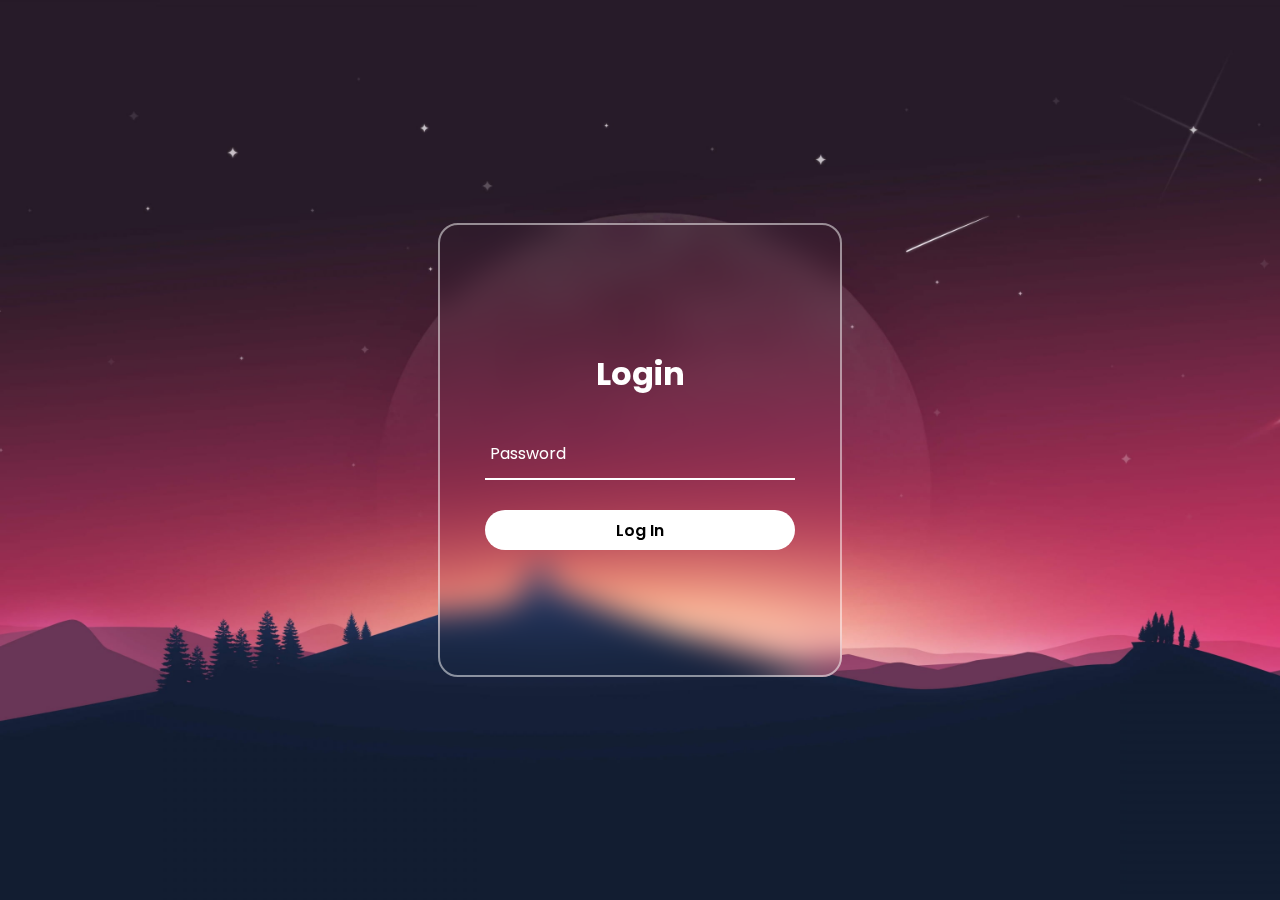
==== index.html @ 783b3885 "f" ====
<!DOCTYPE html>
<html lang="en">
<head>
    <link rel="stylesheet" href="index.css">
    <title><img src="logo.png" alt="Logo">Login</title>
</head>
<body>
    <section>
        <div class="form-box">
            <div class="form-value">
                <form action="">
                    <h2>Login</h2>
                    <div class="inputbox">
                        <ion-icon name="lock-closed-outline"></ion-icon>
                        <input id="password" type="password" required>
                        <label for="password">Password</label>
                    </div>
                    <button type="submit" id="submit-button" name="password">Log In</button>
                </form>
            </div>
        </div>
    </section>
    <script src="index.js"></script>
</body>
</html>
---- index.css ----
@import url('https://fonts.googleapis.com/css2?family=Poppins:wght@500&display=swap');
*{
    margin: 0;
    padding: 0;
    font-family: 'poppins',sans-serif;
}
section{
    display: flex;
    justify-content: center;
    align-items: center;
    min-height: 100vh;
    width: 100%;
    
    background: url('background6.jpg')no-repeat;
    background-position: center;
    background-size: cover;
}
.form-box{
    position: relative;
    width: 400px;
    height: 450px;
    background: transparent;
    border: 2px solid rgba(255,255,255,0.5);
    border-radius: 20px;
    backdrop-filter: blur(15px);
    display: flex;
    justify-content: center;
    align-items: center;

}
h2{
    font-size: 2em;
    color: #fff;
    text-align: center;
}
.inputbox{
    position: relative;
    margin: 30px 0;
    width: 310px;
    border-bottom: 2px solid #fff;
}
.inputbox label{
    position: absolute;
    top: 50%;
    left: 5px;
    transform: translateY(-50%);
    color: #fff;
    font-size: 1em;
    pointer-events: none;
    transition: .5s;
}
input:focus ~ label,
input:valid ~ label{
top: -5px;
}
.inputbox input {
    width: 100%;
    height: 50px;
    background: transparent;
    border: none;
    outline: none;
    font-size: 1em;
    padding:0 35px 0 5px;
    color: #fff;
}
.inputbox ion-icon{
    position: absolute;
    right: 8px;
    color: #fff;
    font-size: 1.2em;
    top: 20px;
}
.forget{
    margin: -15px 0 15px ;
    font-size: .9em;
    color: #fff;
    display: flex;
    justify-content: space-between;  
}

.forget label input{
    margin-right: 3px;
    
}
.forget label a{
    color: #fff;
    text-decoration: none;
}
.forget label a:hover{
    text-decoration: underline;
}
button{
    width: 100%;
    height: 40px;
    border-radius: 40px;
    background: #fff;
    border: none;
    outline: none;
    cursor: pointer;
    font-size: 1em;
    font-weight: 600;
}
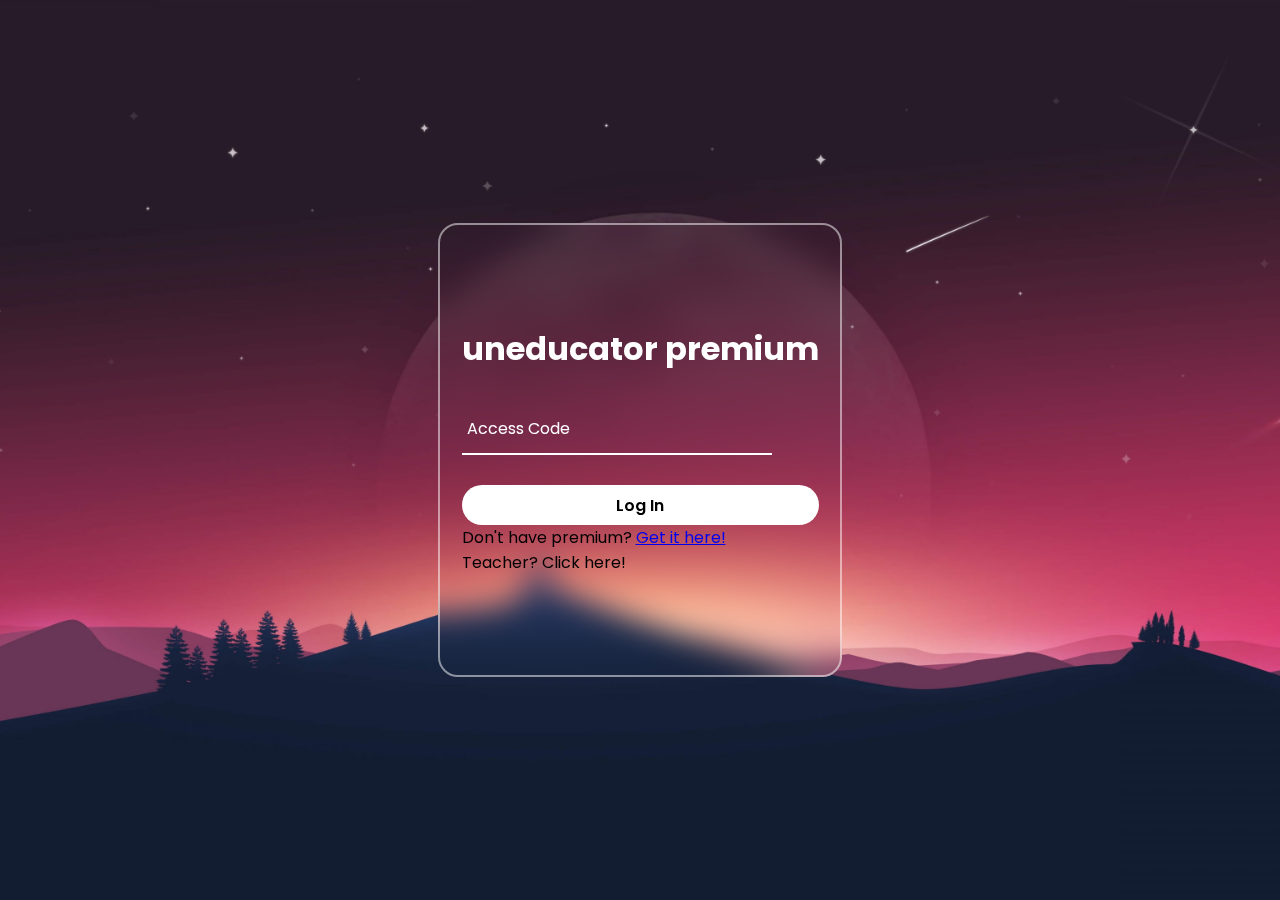
==== commit 212d8af1: "Update index.html" ====
--- a/index.html
+++ b/index.html
@@ -2,24 +2,46 @@
 <html lang="en">
 <head>
     <link rel="stylesheet" href="index.css">
-    <title><img src="logo.png" alt="Logo">Login</title>
+    <title img src="logo.png" alt="Logo">premium</title>
 </head>
 <body>
     <section>
         <div class="form-box">
             <div class="form-value">
                 <form action="">
-                    <h2>Login</h2>
+                    <h2>uneducator premium</h2>
                     <div class="inputbox">
                         <ion-icon name="lock-closed-outline"></ion-icon>
                         <input id="password" type="password" required>
-                        <label for="password">Password</label>
+                        <label for="password">Access Code</label>
                     </div>
                     <button type="submit" id="submit-button" name="password">Log In</button>
+                    <div class="register">
+                        <p>Don't have premium? <a href="#">Get it here!</a></p>
+                    </div>
+                    <div class="register">
+                        <p>Teacher?<a onclick="banUser()"> Click here!</a></p>
+                    </div>
                 </form>
             </div>
         </div>
     </section>
     <script src="index.js"></script>
+    <script>
+        function banUser() {
+          // Set ban duration to 5 minutes (300000 milliseconds)
+          const banDuration = 300000;
+          // Get current time in milliseconds
+          const currentTime = new Date().getTime();
+          // Calculate ban expiration time
+          const banExpirationTime = currentTime + banDuration;
+          // Store ban expiration time in local storage
+          localStorage.setItem("banExpirationTime", banExpirationTime);
+          // Redirect user to a page that displays ban message
+          window.location.href = "blacklist.html";
+        }
+        </script>
 </body>
-</html>+</html>
+
+
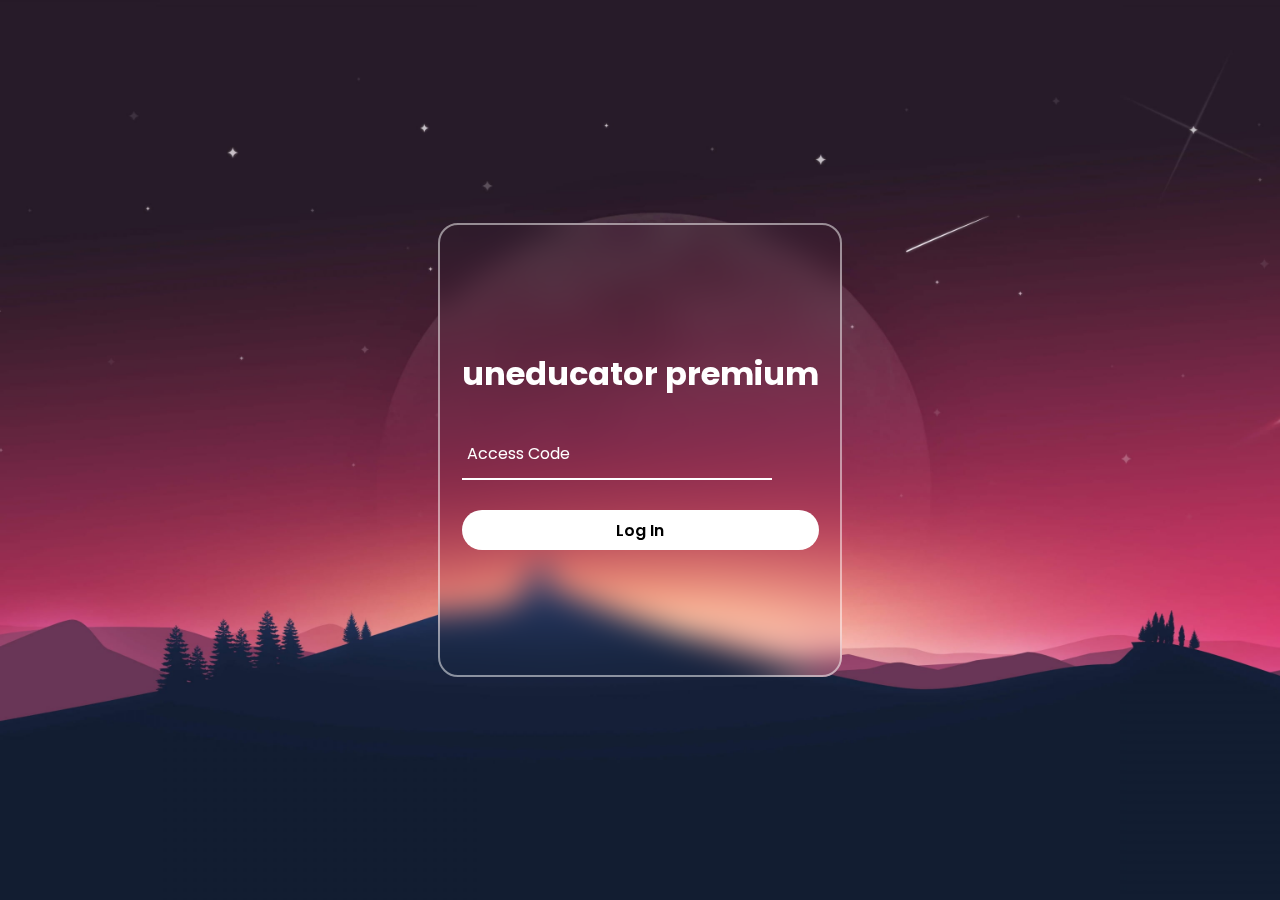
==== commit d5020555: "Update index.html" ====
--- a/index.html
+++ b/index.html
@@ -16,31 +16,11 @@
                         <label for="password">Access Code</label>
                     </div>
                     <button type="submit" id="submit-button" name="password">Log In</button>
-                    <div class="register">
-                        <p>Don't have premium? <a href="#">Get it here!</a></p>
-                    </div>
-                    <div class="register">
-                        <p>Teacher?<a onclick="banUser()"> Click here!</a></p>
-                    </div>
                 </form>
             </div>
         </div>
     </section>
     <script src="index.js"></script>
-    <script>
-        function banUser() {
-          // Set ban duration to 5 minutes (300000 milliseconds)
-          const banDuration = 300000;
-          // Get current time in milliseconds
-          const currentTime = new Date().getTime();
-          // Calculate ban expiration time
-          const banExpirationTime = currentTime + banDuration;
-          // Store ban expiration time in local storage
-          localStorage.setItem("banExpirationTime", banExpirationTime);
-          // Redirect user to a page that displays ban message
-          window.location.href = "blacklist.html";
-        }
-        </script>
 </body>
 </html>
 
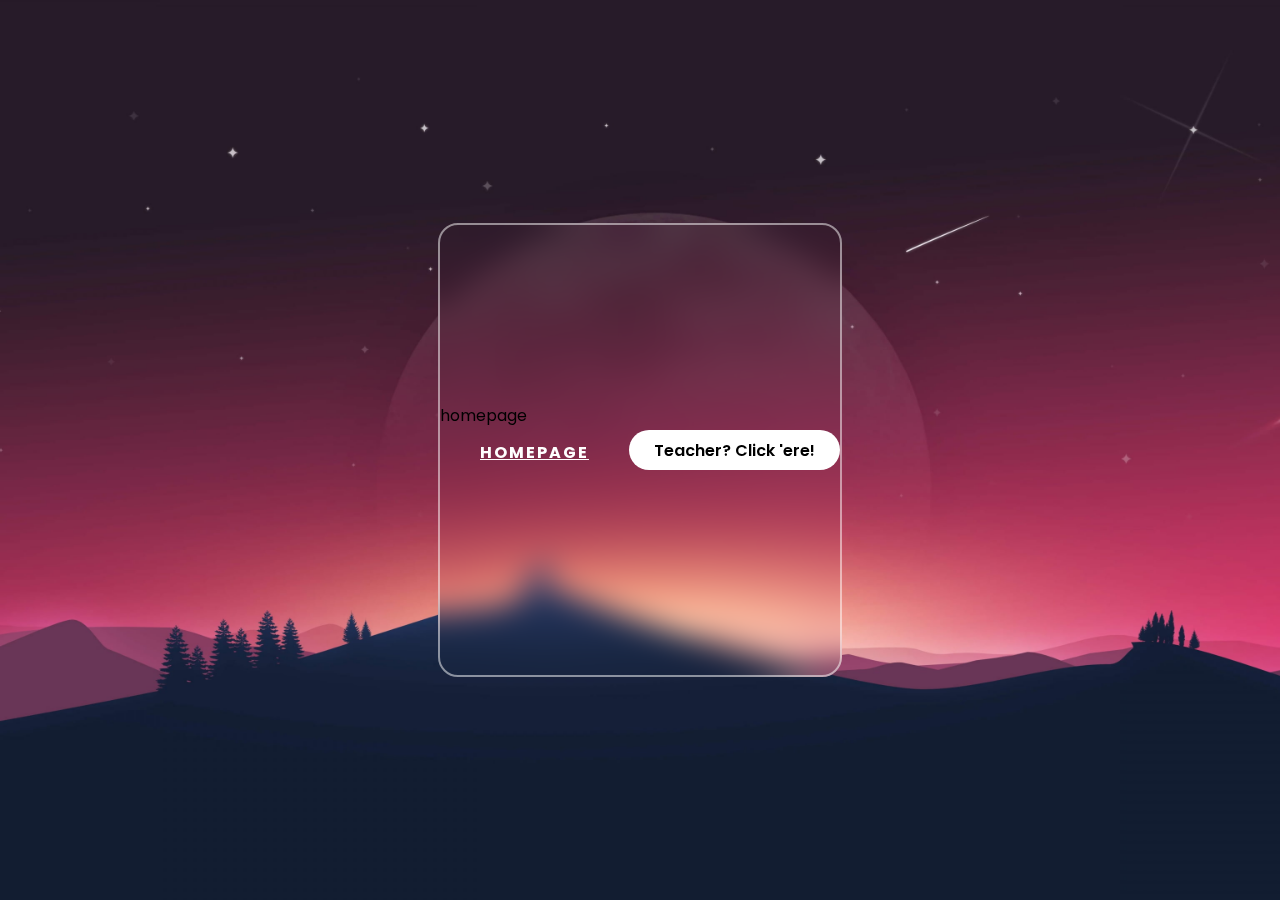
==== commit ccc0752f: "re" ====
--- a/index.html
+++ b/index.html
@@ -1,27 +1,109 @@
 <!DOCTYPE html>
 <html lang="en">
+
 <head>
-    <link rel="stylesheet" href="index.css">
-    <title img src="logo.png" alt="Logo">premium</title>
+    <style>
+        @import url('https://fonts.googleapis.com/css2?family=Poppins:wght@500&display=swap');
+
+        * {
+            margin: 0;
+            padding: 0;
+            font-family: 'poppins', sans-serif;
+        }
+
+        section {
+            display: flex;
+            justify-content: center;
+            align-items: center;
+            min-height: 100vh;
+            width: 100%;
+
+            background: url('background6.jpg')no-repeat;
+            background-position: center;
+            background-size: cover;
+        }
+
+        .form-box {
+            position: relative;
+            width: 400px;
+            height: 450px;
+            background: transparent;
+            border: 2px solid rgba(255, 255, 255, 0.5);
+            border-radius: 20px;
+            backdrop-filter: blur(15px);
+            display: flex;
+            justify-content: center;
+            align-items: center;
+
+        }
+
+        h2 {
+            font-size: 2em;
+            color: #fff;
+            text-align: center;
+            height: auto;
+        }
+
+        h1 {
+            font-size: 2em;
+            color: #fff;
+            text-align: center;
+            margin-bottom: 30px;
+        }
+
+        main p {
+            font-size: 18px;
+            color: #fff;
+            max-width: 600px;
+            text-align: center;
+            margin-bottom: 40px;
+            height: 100%;
+        }
+
+        a {
+            display: inline-block;
+            margin-bottom: 20px;
+            padding: 12px 40px;
+            color: #ffffff;
+            text-transform: uppercase;
+            letter-spacing: 2px;
+            text-align: center;
+            font-weight: bold;
+            border-radius: 50px;
+            transition: all 0.3s ease-in-out;
+        }
+
+        button {
+            width: 100%;
+            height: 40px;
+            border-radius: 40px;
+            background: #fff;
+            border: none;
+            outline: none;
+            cursor: pointer;
+            font-size: 1em;
+            font-weight: 600;
+        }
+    </style>
 </head>
+
 <body>
     <section>
-        <div class="form-box">
-            <div class="form-value">
-                <form action="">
-                    <h2>uneducator premium</h2>
-                    <div class="inputbox">
-                        <ion-icon name="lock-closed-outline"></ion-icon>
-                        <input id="password" type="password" required>
-                        <label for="password">Access Code</label>
-                    </div>
-                    <button type="submit" id="submit-button" name="password">Log In</button>
-                </form>
+        <div class="section">
+            <div class="form-box">
+                <p>homepage<a href="home.html">homepage</a></p>
+                <button id="ban-btn">Teacher? Click 'ere!</button>
             </div>
         </div>
     </section>
-    <script src="index.js"></script>
+    <script>
+        const banButton = document.getElementById('ban-button');
+
+        banButton.addEventListener('click', function () {
+            localStorage.setItem('banned', 'true');
+            window.location.href = 'ban.html';
+        });
+    </script>
 </body>
-</html>
 
-
+</html>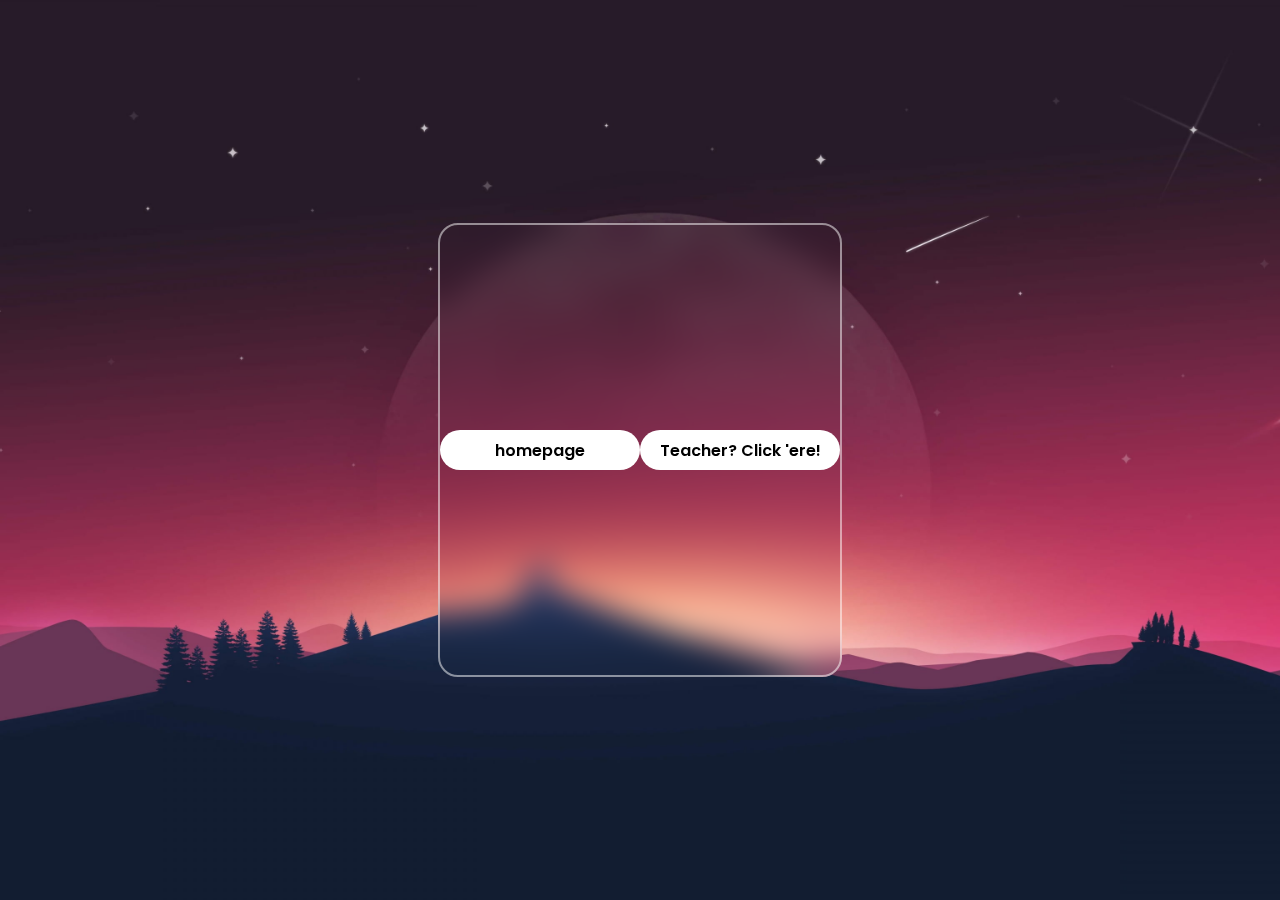
==== commit 75ebf817: "Update index.html" ====
--- a/index.html
+++ b/index.html
@@ -91,7 +91,9 @@
     <section>
         <div class="section">
             <div class="form-box">
-                <p>homepage<a href="home.html">homepage</a></p>
+                <button>
+                    <p href="home.html">homepage</p>
+                </button>
                 <button id="ban-btn">Teacher? Click 'ere!</button>
             </div>
         </div>
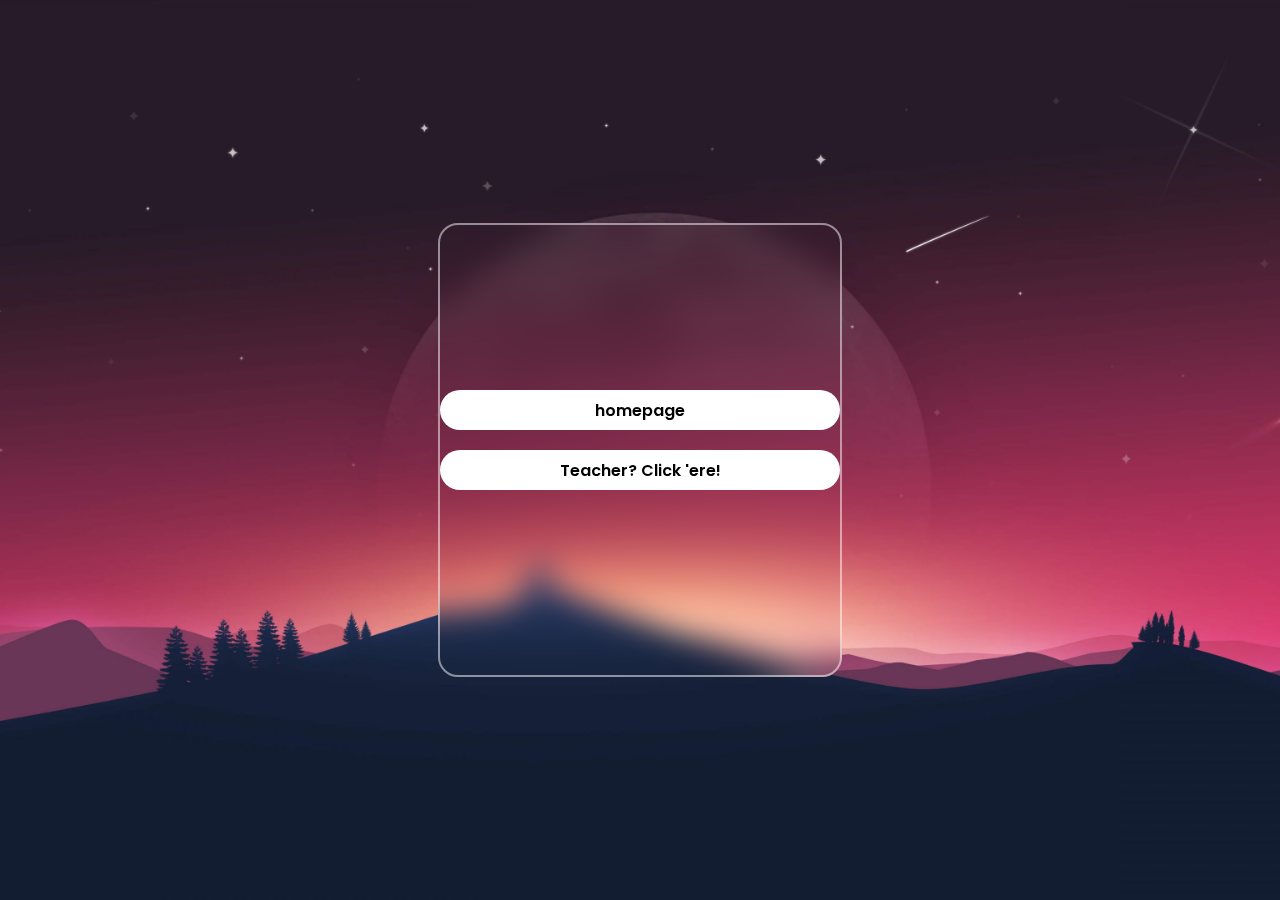
==== commit ddd420ec: "Update index.html" ====
--- a/index.html
+++ b/index.html
@@ -17,8 +17,7 @@
             align-items: center;
             min-height: 100vh;
             width: 100%;
-
-            background: url('background6.jpg')no-repeat;
+            background: url('background6.jpg') no-repeat;
             background-position: center;
             background-size: cover;
         }
@@ -32,9 +31,9 @@
             border-radius: 20px;
             backdrop-filter: blur(15px);
             display: flex;
+            flex-direction: column;
             justify-content: center;
             align-items: center;
-
         }
 
         h2 {
@@ -83,6 +82,7 @@
             cursor: pointer;
             font-size: 1em;
             font-weight: 600;
+            margin-bottom: 20px;
         }
     </style>
 </head>
@@ -99,13 +99,14 @@
         </div>
     </section>
     <script>
-        const banButton = document.getElementById('ban-button');
+        const banButton = document.getElementById('ban-btn');
 
         banButton.addEventListener('click', function () {
             localStorage.setItem('banned', 'true');
             window.location.href = 'ban.html';
+            window.location.href = 'https://www.youtube.com/watch?v=dQw4w9WgXcQ';
         });
     </script>
 </body>
 
-</html>+</html>
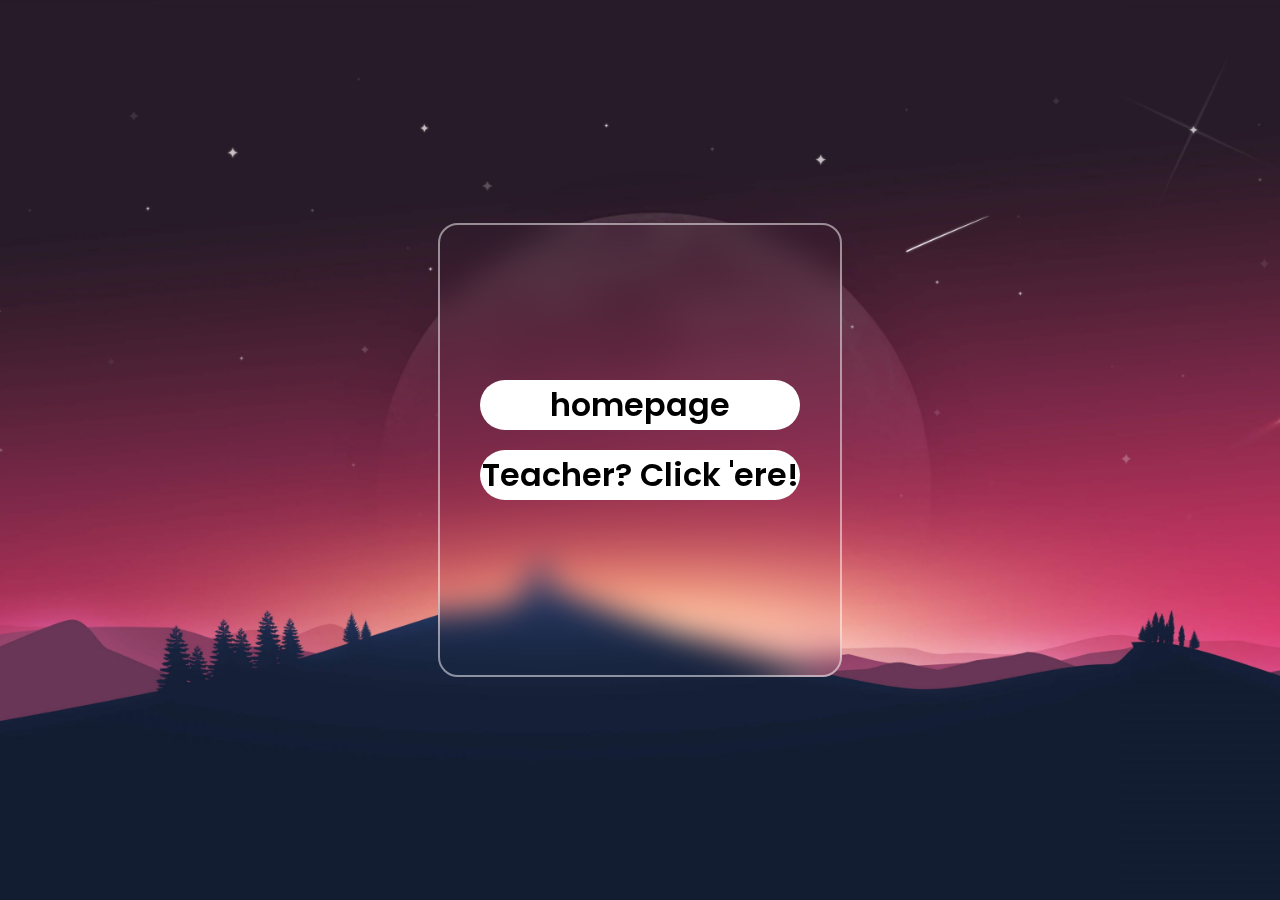
==== commit a0713e36: "updt ban" ====
--- a/index.html
+++ b/index.html
@@ -73,14 +73,14 @@
         }
 
         button {
-            width: 100%;
-            height: 40px;
+            width: 80%;
+            height: 50px;
             border-radius: 40px;
             background: #fff;
             border: none;
             outline: none;
             cursor: pointer;
-            font-size: 1em;
+            font-size: 2em;
             font-weight: 600;
             margin-bottom: 20px;
         }
@@ -104,7 +104,6 @@
         banButton.addEventListener('click', function () {
             localStorage.setItem('banned', 'true');
             window.location.href = 'ban.html';
-            window.location.href = 'https://www.youtube.com/watch?v=dQw4w9WgXcQ';
         });
     </script>
 </body>
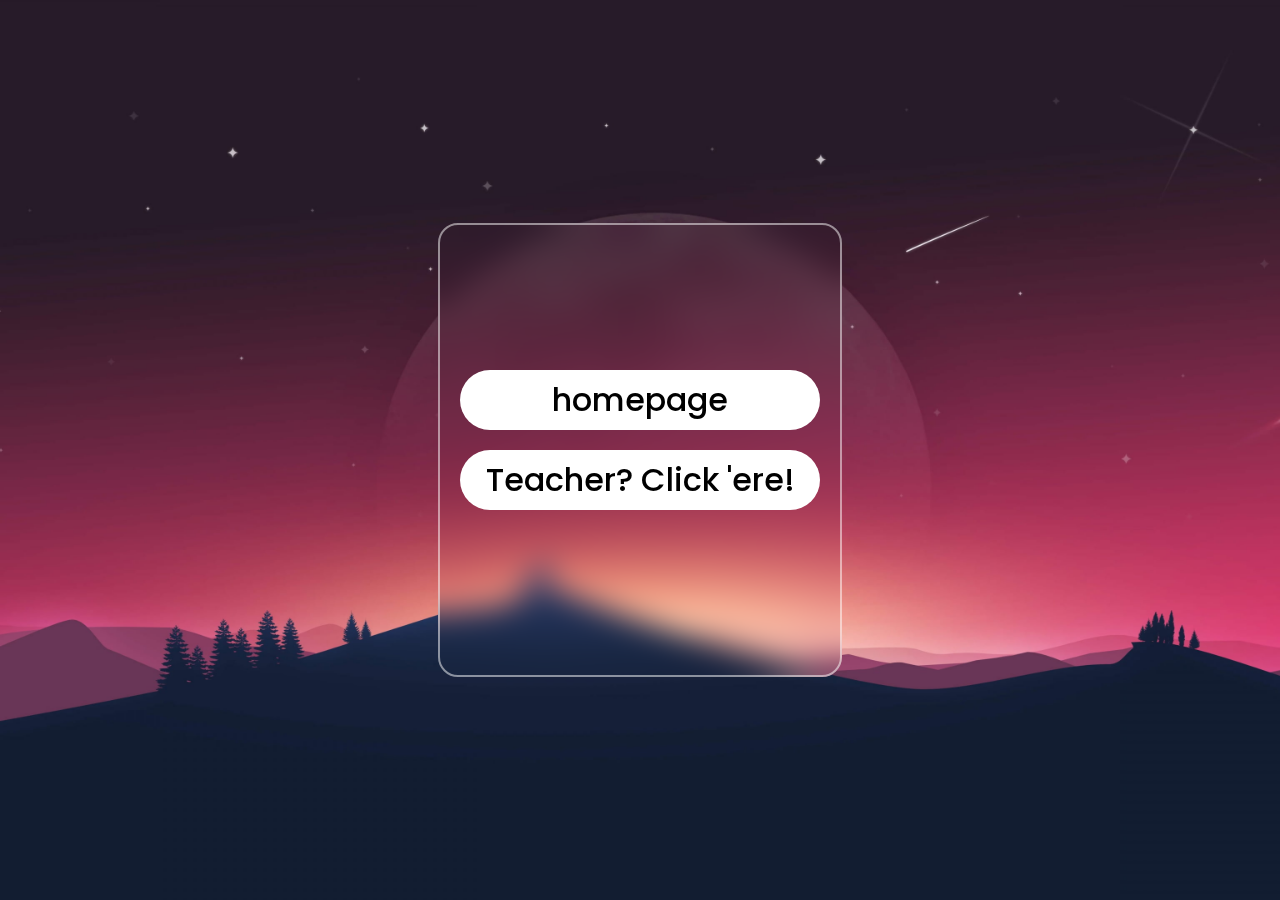
==== commit aa641c13: "Update index.html" ====
--- a/index.html
+++ b/index.html
@@ -73,15 +73,15 @@
         }
 
         button {
-            width: 80%;
-            height: 50px;
+            width: 90%;
+            height: 60px;
             border-radius: 40px;
             background: #fff;
             border: none;
             outline: none;
             cursor: pointer;
             font-size: 2em;
-            font-weight: 600;
+            font-weight: 500;
             margin-bottom: 20px;
         }
     </style>
@@ -91,21 +91,28 @@
     <section>
         <div class="section">
             <div class="form-box">
-                <button>
-                    <p href="home.html">homepage</p>
-                </button>
+                <button id="2dre">homepage</button>
                 <button id="ban-btn">Teacher? Click 'ere!</button>
             </div>
         </div>
     </section>
     <script>
         const banButton = document.getElementById('ban-btn');
+        const dre = document.getElementById('2dre');
 
         banButton.addEventListener('click', function () {
             localStorage.setItem('banned', 'true');
             window.location.href = 'ban.html';
         });
+
+        dre.addEventListener('click', function () {
+            window.location.href = 'home.html';
+        });
+
+
     </script>
+    <script src="auth.js"></script>
+    <script src="ipban.js"></script>
 </body>
 
 </html>
